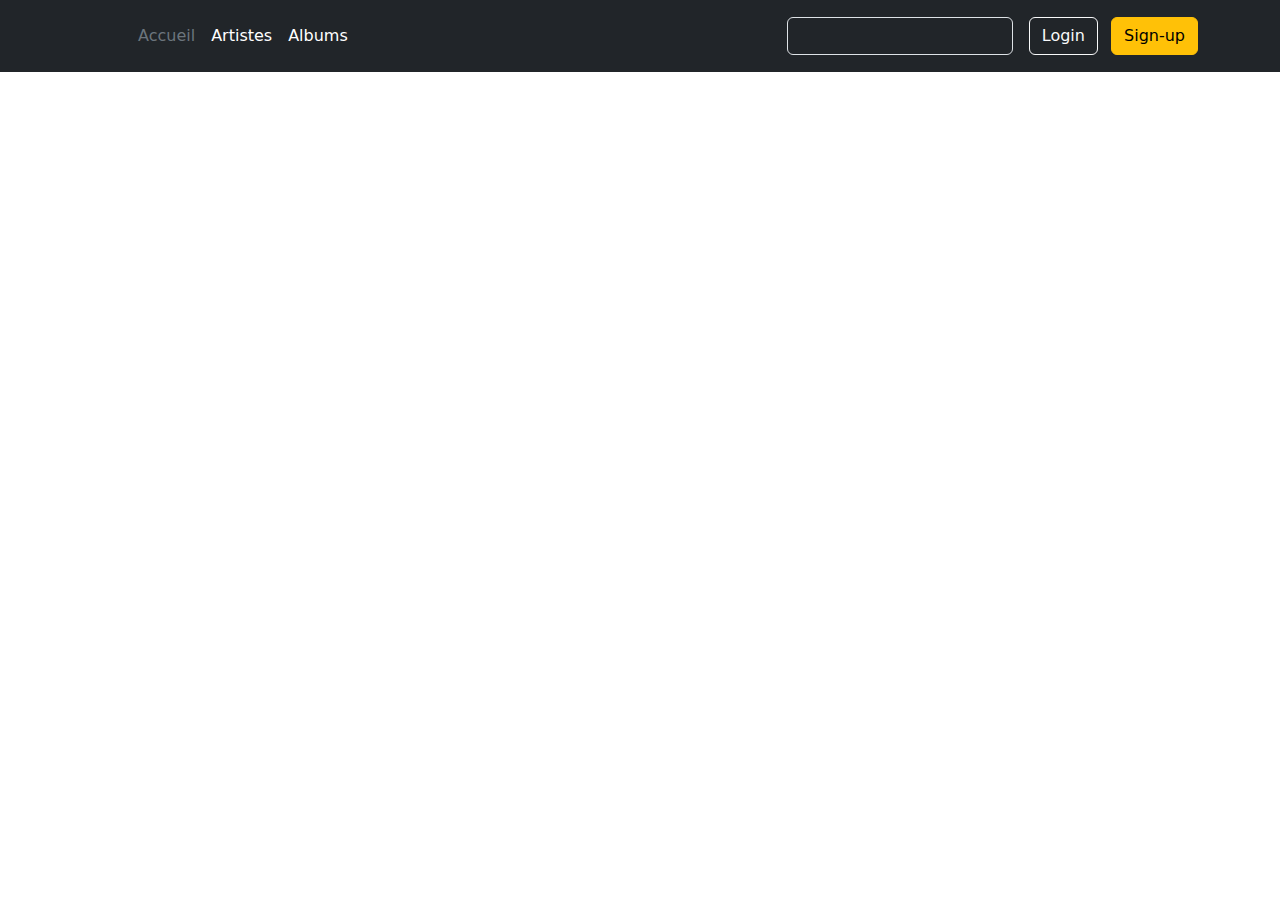
==== index.html @ e5295cd7 "Pages base des playlist" ====
<!DOCTYPE html>
<html lang="fr">
<head>
    <meta charset="UTF-8">
    <meta name="viewport" content="width=device-width, initial-scale=1.0">
    <title>Accueil</title>
    <link href="https://cdn.jsdelivr.net/npm/bootstrap@5.3.3/dist/css/bootstrap.min.css" rel="stylesheet" integrity="sha384-QWTKZyjpPEjISv5WaRU9OFeRpok6YctnYmDr5pNlyT2bRjXh0JMhjY6hW+ALEwIH" crossorigin="anonymous">
    <script src="https://cdn.jsdelivr.net/npm/bootstrap@5.3.3/dist/js/bootstrap.bundle.min.js" integrity="sha384-YvpcrYf0tY3lHB60NNkmXc5s9fDVZLESaAA55NDzOxhy9GkcIdslK1eN7N6jIeHz" crossorigin="anonymous"></script>

    <!-- Ajoutez ici les liens vers les fichiers CSS et JavaScript nécessaires -->
    <header class="p-3 text-bg-dark">
        <div class="container">
          <div class="d-flex flex-wrap align-items-center justify-content-center justify-content-lg-start">
            <a href="https://getbootstrap.com/" class="d-flex align-items-center mb-2 mb-lg-0 text-white text-decoration-none">
              <svg class="bi me-2" width="40" height="32" role="img" aria-label="Bootstrap"><use xlink:href="#bootstrap"></use></svg>
            </a>
    
            <ul class="nav col-12 col-lg-auto me-lg-auto mb-2 justify-content-center mb-md-0">
              <li><a href="https://getbootstrap.com/docs/5.3/examples/headers/#" class="nav-link px-2 text-secondary">Accueil</a></li>
              <li><a href="https://getbootstrap.com/docs/5.3/examples/headers/#" class="nav-link px-2 text-white">Artistes</a></li>
              <li><a href="https://getbootstrap.com/docs/5.3/examples/headers/#" class="nav-link px-2 text-white">Albums</a></li>
            </ul>
    
            <form class="col-12 col-lg-auto mb-3 mb-lg-0 me-lg-3" role="search">
              <input type="search" class="form-control form-control-dark text-bg-dark" placeholder="Search..." aria-label="Search">
            </form>
    
            <div class="text-end">
              <button type="button" class="btn btn-outline-light me-2">Login</button>
              <button type="button" class="btn btn-warning">Sign-up</button>
            </div>
          </div>
        </div>
    </header>
</head>

<body>
    
</body>
</html>
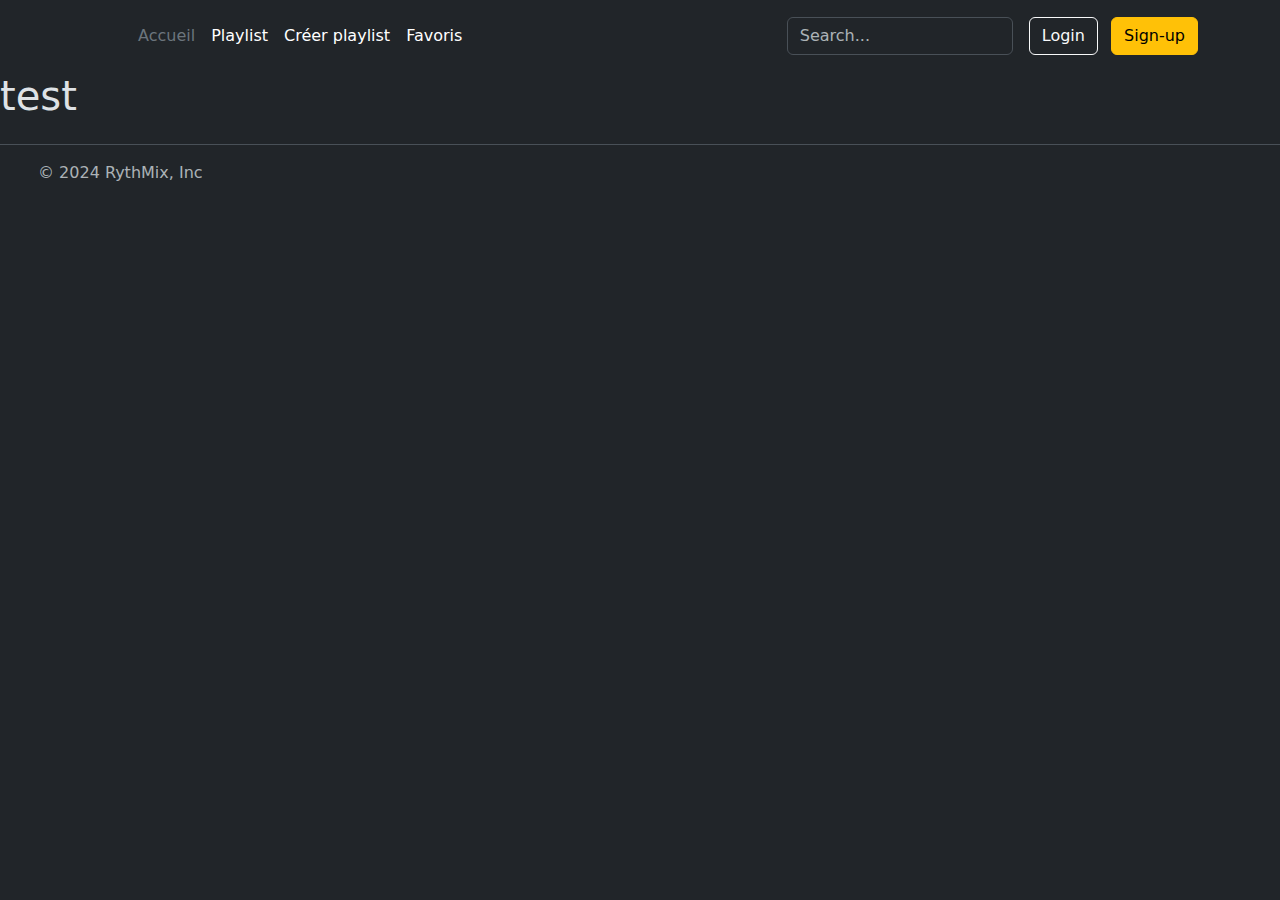
==== commit 230c3c0a: "Mabite" ====
--- a/index.html
+++ b/index.html
@@ -1,40 +1,57 @@
 <!DOCTYPE html>
-<html lang="fr">
-<head>
-    <meta charset="UTF-8">
-    <meta name="viewport" content="width=device-width, initial-scale=1.0">
-    <title>Accueil</title>
-    <link href="https://cdn.jsdelivr.net/npm/bootstrap@5.3.3/dist/css/bootstrap.min.css" rel="stylesheet" integrity="sha384-QWTKZyjpPEjISv5WaRU9OFeRpok6YctnYmDr5pNlyT2bRjXh0JMhjY6hW+ALEwIH" crossorigin="anonymous">
-    <script src="https://cdn.jsdelivr.net/npm/bootstrap@5.3.3/dist/js/bootstrap.bundle.min.js" integrity="sha384-YvpcrYf0tY3lHB60NNkmXc5s9fDVZLESaAA55NDzOxhy9GkcIdslK1eN7N6jIeHz" crossorigin="anonymous"></script>
+<html lang="fr" data-bs-theme="dark">
+  <head>
+      <meta charset="UTF-8">
+      <meta name="viewport" content="width=device-width, initial-scale=1.0">
+      <title>Accueil</title>
+      <link href="https://cdn.jsdelivr.net/npm/bootstrap@5.3.3/dist/css/bootstrap.min.css" rel="stylesheet" integrity="sha384-QWTKZyjpPEjISv5WaRU9OFeRpok6YctnYmDr5pNlyT2bRjXh0JMhjY6hW+ALEwIH" crossorigin="anonymous">
+      <script src="https://cdn.jsdelivr.net/npm/bootstrap@5.3.3/dist/js/bootstrap.bundle.min.js" integrity="sha384-YvpcrYf0tY3lHB60NNkmXc5s9fDVZLESaAA55NDzOxhy9GkcIdslK1eN7N6jIeHz" crossorigin="anonymous"></script>
 
-    <!-- Ajoutez ici les liens vers les fichiers CSS et JavaScript nécessaires -->
-    <header class="p-3 text-bg-dark">
-        <div class="container">
-          <div class="d-flex flex-wrap align-items-center justify-content-center justify-content-lg-start">
-            <a href="https://getbootstrap.com/" class="d-flex align-items-center mb-2 mb-lg-0 text-white text-decoration-none">
-              <svg class="bi me-2" width="40" height="32" role="img" aria-label="Bootstrap"><use xlink:href="#bootstrap"></use></svg>
-            </a>
-    
-            <ul class="nav col-12 col-lg-auto me-lg-auto mb-2 justify-content-center mb-md-0">
-              <li><a href="https://getbootstrap.com/docs/5.3/examples/headers/#" class="nav-link px-2 text-secondary">Accueil</a></li>
-              <li><a href="https://getbootstrap.com/docs/5.3/examples/headers/#" class="nav-link px-2 text-white">Artistes</a></li>
-              <li><a href="https://getbootstrap.com/docs/5.3/examples/headers/#" class="nav-link px-2 text-white">Albums</a></li>
-            </ul>
-    
-            <form class="col-12 col-lg-auto mb-3 mb-lg-0 me-lg-3" role="search">
-              <input type="search" class="form-control form-control-dark text-bg-dark" placeholder="Search..." aria-label="Search">
-            </form>
-    
-            <div class="text-end">
-              <button type="button" class="btn btn-outline-light me-2">Login</button>
-              <button type="button" class="btn btn-warning">Sign-up</button>
+      <!-- Ajoutez ici les liens vers les fichiers CSS et JavaScript nécessaires -->
+      <header class="p-3 text-bg-dark">
+          <div class="container">
+            <div class="d-flex flex-wrap align-items-center justify-content-center justify-content-lg-start">
+              <a href="https://getbootstrap.com/" class="d-flex align-items-center mb-2 mb-lg-0 text-white text-decoration-none">
+                <svg class="bi me-2" width="40" height="32" role="img" aria-label="Bootstrap"><use xlink:href="#bootstrap"></use></svg>
+              </a>
+      
+              <ul class="nav col-12 col-lg-auto me-lg-auto mb-2 justify-content-center mb-md-0">
+                <li><a href="https://getbootstrap.com/docs/5.3/examples/headers/#" class="nav-link px-2 text-secondary">Accueil</a></li>
+                <li><a href="https://getbootstrap.com/docs/5.3/examples/headers/#" class="nav-link px-2 text-white">Playlist</a></li>
+                <li><a href="https://getbootstrap.com/docs/5.3/examples/headers/#" class="nav-link px-2 text-white">Créer playlist</a></li>
+                <li><a href="https://getbootstrap.com/docs/5.3/examples/headers/#" class="nav-link px-2 text-white">Favoris</a></li>
+              </ul>
+      
+              <form class="col-12 col-lg-auto mb-3 mb-lg-0 me-lg-3" role="search">
+                <input type="search" class="form-control form-control-dark text-bg-dark" placeholder="Search..." aria-label="Search">
+              </form>
+      
+              <div class="text-end">
+                <button type="button" class="btn btn-outline-light me-2">Login</button>
+                <button type="button" class="btn btn-warning">Sign-up</button>
+              </div>
             </div>
           </div>
-        </div>
-    </header>
-</head>
+      </header>
+      
+  </head>
 
-<body>
-    
-</body>
+  <body>
+      <h1>test</h1>
+  </body>
+
+  <footer class="d-flex flex-wrap justify-content-between align-items-center py-3 my-4 border-top">
+    <div class="col-md-4 d-flex align-items-center">
+      <a href="/" class="mb-3 me-2 mb-md-0 text-body-secondary text-decoration-none lh-1">
+        <svg class="bi" width="30" height="24"><use xlink:href="#bootstrap"></use></svg>
+      </a>
+      <span class="mb-3 mb-md-0 text-body-secondary">© 2024 RythMix, Inc</span>
+    </div>
+
+    <ul class="nav col-md-4 justify-content-end list-unstyled d-flex">
+      <li class="ms-3"><a class="text-body-secondary" href="#"><svg class="bi" width="24" height="24"><use xlink:href="twitter.svg"></use></svg></a></li>
+      <li class="ms-3"><a class="text-body-secondary" href="#"><svg class="bi" width="24" height="24"><use xlink:href="#instagram"></use></svg></a></li>
+      <li class="ms-3"><a class="text-body-secondary" href="#"><svg class="bi" width="24" height="24"><use xlink:href="#facebook"></use></svg></a></li>
+    </ul>
+  </footer>
 </html>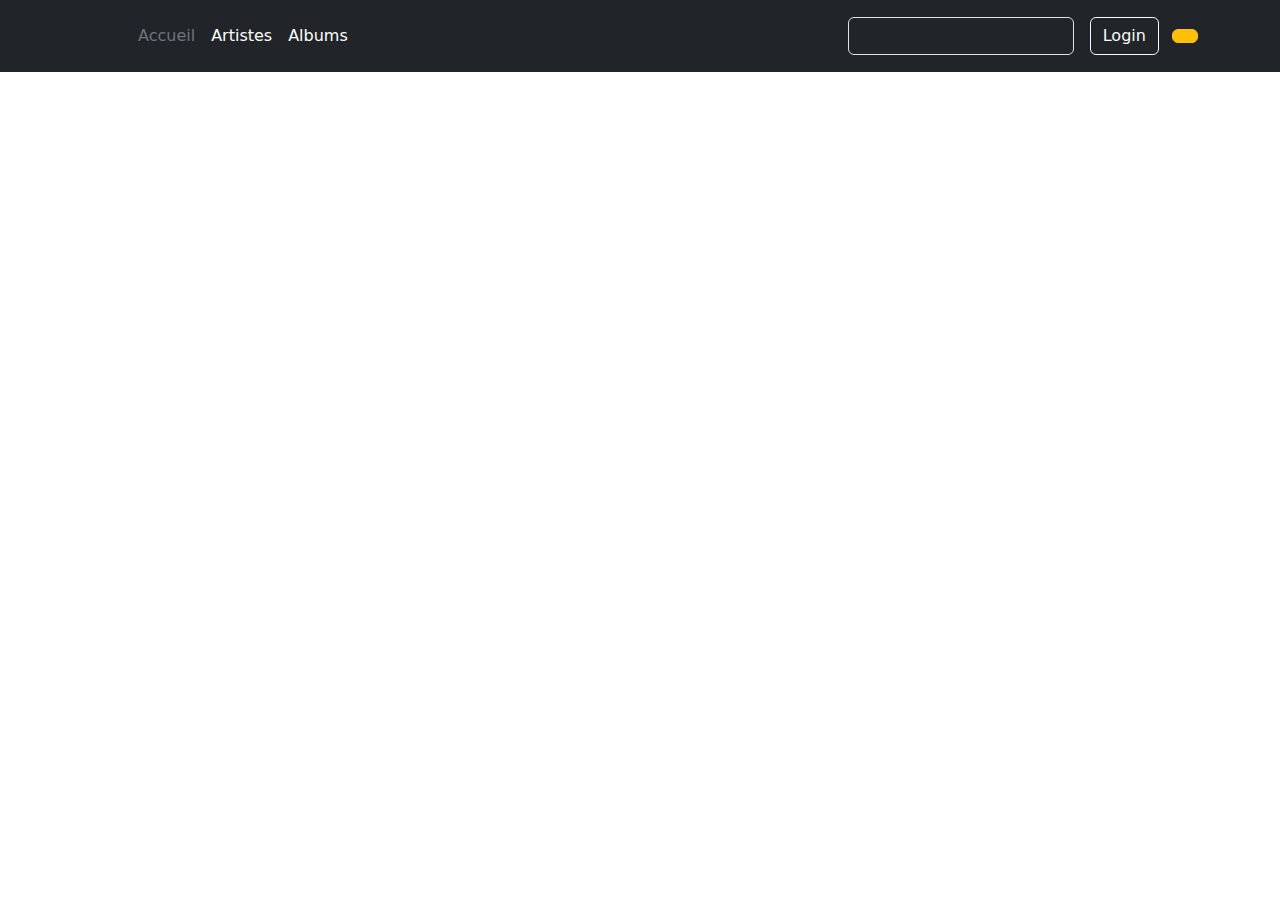
==== commit e88a2dab: "Login" ====
--- a/index.html
+++ b/index.html
@@ -1,57 +1,40 @@
 <!DOCTYPE html>
-<html lang="fr" data-bs-theme="dark">
-  <head>
-      <meta charset="UTF-8">
-      <meta name="viewport" content="width=device-width, initial-scale=1.0">
-      <title>Accueil</title>
-      <link href="https://cdn.jsdelivr.net/npm/bootstrap@5.3.3/dist/css/bootstrap.min.css" rel="stylesheet" integrity="sha384-QWTKZyjpPEjISv5WaRU9OFeRpok6YctnYmDr5pNlyT2bRjXh0JMhjY6hW+ALEwIH" crossorigin="anonymous">
-      <script src="https://cdn.jsdelivr.net/npm/bootstrap@5.3.3/dist/js/bootstrap.bundle.min.js" integrity="sha384-YvpcrYf0tY3lHB60NNkmXc5s9fDVZLESaAA55NDzOxhy9GkcIdslK1eN7N6jIeHz" crossorigin="anonymous"></script>
+<html lang="fr">
+<head>
+    <meta charset="UTF-8">
+    <meta name="viewport" content="width=device-width, initial-scale=1.0">
+    <title>Accueil</title>
+    <link href="https://cdn.jsdelivr.net/npm/bootstrap@5.3.3/dist/css/bootstrap.min.css" rel="stylesheet" integrity="sha384-QWTKZyjpPEjISv5WaRU9OFeRpok6YctnYmDr5pNlyT2bRjXh0JMhjY6hW+ALEwIH" crossorigin="anonymous">
+    <script src="https://cdn.jsdelivr.net/npm/bootstrap@5.3.3/dist/js/bootstrap.bundle.min.js" integrity="sha384-YvpcrYf0tY3lHB60NNkmXc5s9fDVZLESaAA55NDzOxhy9GkcIdslK1eN7N6jIeHz" crossorigin="anonymous"></script>
 
-      <!-- Ajoutez ici les liens vers les fichiers CSS et JavaScript nécessaires -->
-      <header class="p-3 text-bg-dark">
-          <div class="container">
-            <div class="d-flex flex-wrap align-items-center justify-content-center justify-content-lg-start">
-              <a href="https://getbootstrap.com/" class="d-flex align-items-center mb-2 mb-lg-0 text-white text-decoration-none">
-                <svg class="bi me-2" width="40" height="32" role="img" aria-label="Bootstrap"><use xlink:href="#bootstrap"></use></svg>
-              </a>
-      
-              <ul class="nav col-12 col-lg-auto me-lg-auto mb-2 justify-content-center mb-md-0">
-                <li><a href="https://getbootstrap.com/docs/5.3/examples/headers/#" class="nav-link px-2 text-secondary">Accueil</a></li>
-                <li><a href="https://getbootstrap.com/docs/5.3/examples/headers/#" class="nav-link px-2 text-white">Playlist</a></li>
-                <li><a href="https://getbootstrap.com/docs/5.3/examples/headers/#" class="nav-link px-2 text-white">Créer playlist</a></li>
-                <li><a href="https://getbootstrap.com/docs/5.3/examples/headers/#" class="nav-link px-2 text-white">Favoris</a></li>
-              </ul>
-      
-              <form class="col-12 col-lg-auto mb-3 mb-lg-0 me-lg-3" role="search">
-                <input type="search" class="form-control form-control-dark text-bg-dark" placeholder="Search..." aria-label="Search">
-              </form>
-      
-              <div class="text-end">
-                <button type="button" class="btn btn-outline-light me-2">Login</button>
-                <button type="button" class="btn btn-warning">Sign-up</button>
-              </div>
+    <!-- Ajoutez ici les liens vers les fichiers CSS et JavaScript nécessaires -->
+    <header class="p-3 text-bg-dark">
+        <div class="container">
+          <div class="d-flex flex-wrap align-items-center justify-content-center justify-content-lg-start">
+            <a href="https://getbootstrap.com/" class="d-flex align-items-center mb-2 mb-lg-0 text-white text-decoration-none">
+              <svg class="bi me-2" width="40" height="32" role="img" aria-label="Bootstrap"><use xlink:href="#bootstrap"></use></svg>
+            </a>
+    
+            <ul class="nav col-12 col-lg-auto me-lg-auto mb-2 justify-content-center mb-md-0">
+              <li><a href="https://getbootstrap.com/docs/5.3/examples/headers/#" class="nav-link px-2 text-secondary">Accueil</a></li>
+              <li><a href="https://getbootstrap.com/docs/5.3/examples/headers/#" class="nav-link px-2 text-white">Artistes</a></li>
+              <li><a href="https://getbootstrap.com/docs/5.3/examples/headers/#" class="nav-link px-2 text-white">Albums</a></li>
+            </ul>
+    
+            <form class="col-12 col-lg-auto mb-3 mb-lg-0 me-lg-3" role="search">
+              <input type="search" class="form-control form-control-dark text-bg-dark" placeholder="Search..." aria-label="Search">
+            </form>
+    
+            <div class="text-end">
+              <button type="button" class="btn btn-outline-light me-2">Login</button>
+              <button type="button" class="btn btn-warning"> <a href="login.html" Sign-up</button>
             </div>
           </div>
-      </header>
-      
-  </head>
+        </div>
+    </header>
+</head>
 
-  <body>
-      <h1>test</h1>
-  </body>
-
-  <footer class="d-flex flex-wrap justify-content-between align-items-center py-3 my-4 border-top">
-    <div class="col-md-4 d-flex align-items-center">
-      <a href="/" class="mb-3 me-2 mb-md-0 text-body-secondary text-decoration-none lh-1">
-        <svg class="bi" width="30" height="24"><use xlink:href="#bootstrap"></use></svg>
-      </a>
-      <span class="mb-3 mb-md-0 text-body-secondary">© 2024 RythMix, Inc</span>
-    </div>
-
-    <ul class="nav col-md-4 justify-content-end list-unstyled d-flex">
-      <li class="ms-3"><a class="text-body-secondary" href="#"><svg class="bi" width="24" height="24"><use xlink:href="twitter.svg"></use></svg></a></li>
-      <li class="ms-3"><a class="text-body-secondary" href="#"><svg class="bi" width="24" height="24"><use xlink:href="#instagram"></use></svg></a></li>
-      <li class="ms-3"><a class="text-body-secondary" href="#"><svg class="bi" width="24" height="24"><use xlink:href="#facebook"></use></svg></a></li>
-    </ul>
-  </footer>
+<body>
+    
+</body>
 </html>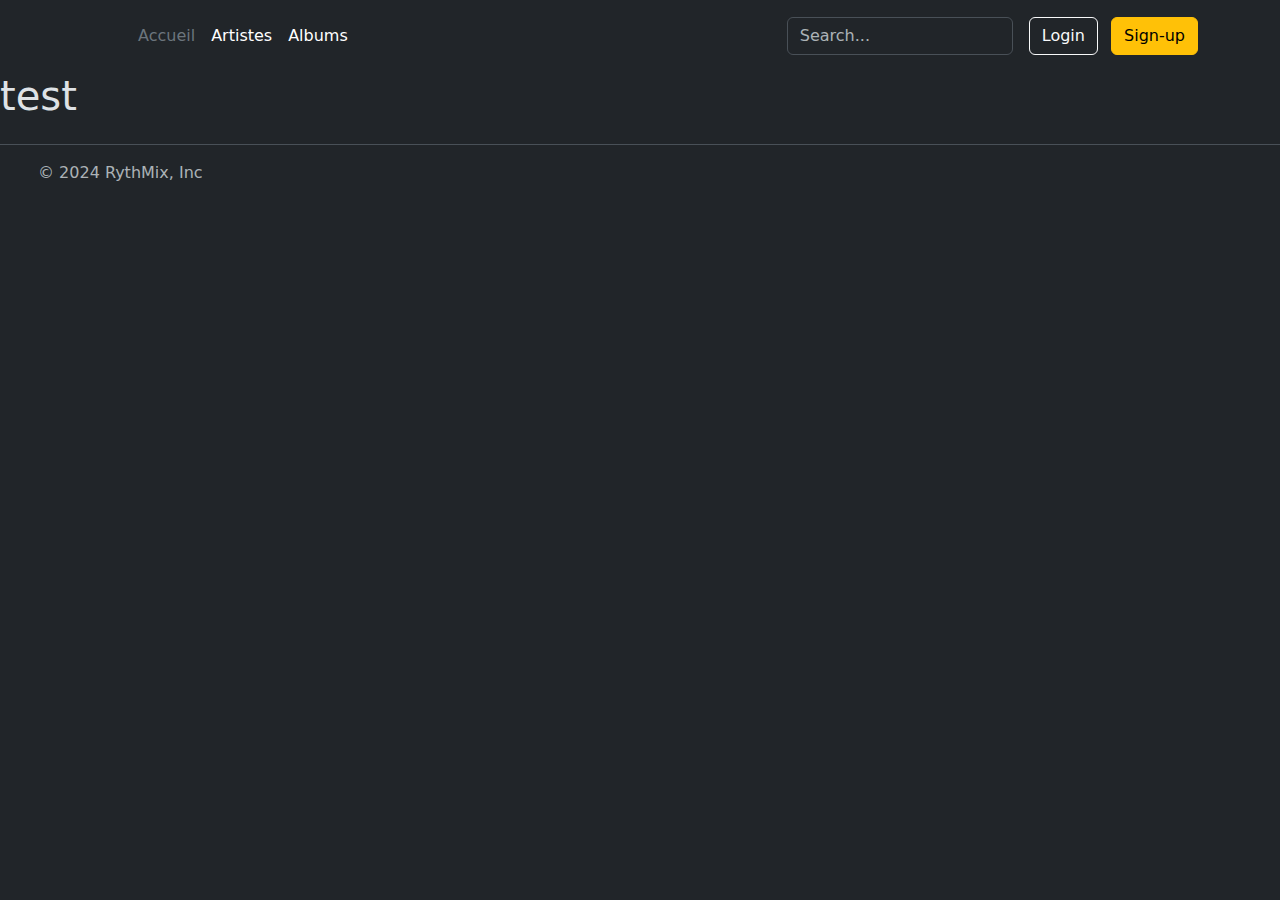
==== commit d8e45d92: "Merge branch 'main' of https://github.com/The-one-joker/SAE-Dev-Web" ====
--- a/index.html
+++ b/index.html
@@ -1,11 +1,11 @@
 <!DOCTYPE html>
-<html lang="fr">
-<head>
-    <meta charset="UTF-8">
-    <meta name="viewport" content="width=device-width, initial-scale=1.0">
-    <title>Accueil</title>
-    <link href="https://cdn.jsdelivr.net/npm/bootstrap@5.3.3/dist/css/bootstrap.min.css" rel="stylesheet" integrity="sha384-QWTKZyjpPEjISv5WaRU9OFeRpok6YctnYmDr5pNlyT2bRjXh0JMhjY6hW+ALEwIH" crossorigin="anonymous">
-    <script src="https://cdn.jsdelivr.net/npm/bootstrap@5.3.3/dist/js/bootstrap.bundle.min.js" integrity="sha384-YvpcrYf0tY3lHB60NNkmXc5s9fDVZLESaAA55NDzOxhy9GkcIdslK1eN7N6jIeHz" crossorigin="anonymous"></script>
+<html lang="fr" data-bs-theme="dark">
+  <head>
+      <meta charset="UTF-8">
+      <meta name="viewport" content="width=device-width, initial-scale=1.0">
+      <title>Accueil</title>
+      <link href="https://cdn.jsdelivr.net/npm/bootstrap@5.3.3/dist/css/bootstrap.min.css" rel="stylesheet" integrity="sha384-QWTKZyjpPEjISv5WaRU9OFeRpok6YctnYmDr5pNlyT2bRjXh0JMhjY6hW+ALEwIH" crossorigin="anonymous">
+      <script src="https://cdn.jsdelivr.net/npm/bootstrap@5.3.3/dist/js/bootstrap.bundle.min.js" integrity="sha384-YvpcrYf0tY3lHB60NNkmXc5s9fDVZLESaAA55NDzOxhy9GkcIdslK1eN7N6jIeHz" crossorigin="anonymous"></script>
 
     <!-- Ajoutez ici les liens vers les fichiers CSS et JavaScript nécessaires -->
     <header class="p-3 text-bg-dark">
@@ -27,14 +27,29 @@
     
             <div class="text-end">
               <button type="button" class="btn btn-outline-light me-2">Login</button>
-              <button type="button" class="btn btn-warning"> <a href="login.html" Sign-up</button>
+              <button type="button" class="btn btn-warning">Sign-up</button>
             </div>
           </div>
         </div>
     </header>
 </head>
 
-<body>
-    
-</body>
+  <body>
+      <h1>test</h1>
+  </body>
+
+  <footer class="d-flex flex-wrap justify-content-between align-items-center py-3 my-4 border-top">
+    <div class="col-md-4 d-flex align-items-center">
+      <a href="/" class="mb-3 me-2 mb-md-0 text-body-secondary text-decoration-none lh-1">
+        <svg class="bi" width="30" height="24"><use xlink:href="#bootstrap"></use></svg>
+      </a>
+      <span class="mb-3 mb-md-0 text-body-secondary">© 2024 RythMix, Inc</span>
+    </div>
+
+    <ul class="nav col-md-4 justify-content-end list-unstyled d-flex">
+      <li class="ms-3"><a class="text-body-secondary" href="#"><svg class="bi" width="24" height="24"><use xlink:href="twitter.svg"></use></svg></a></li>
+      <li class="ms-3"><a class="text-body-secondary" href="#"><svg class="bi" width="24" height="24"><use xlink:href="#instagram"></use></svg></a></li>
+      <li class="ms-3"><a class="text-body-secondary" href="#"><svg class="bi" width="24" height="24"><use xlink:href="#facebook"></use></svg></a></li>
+    </ul>
+  </footer>
 </html>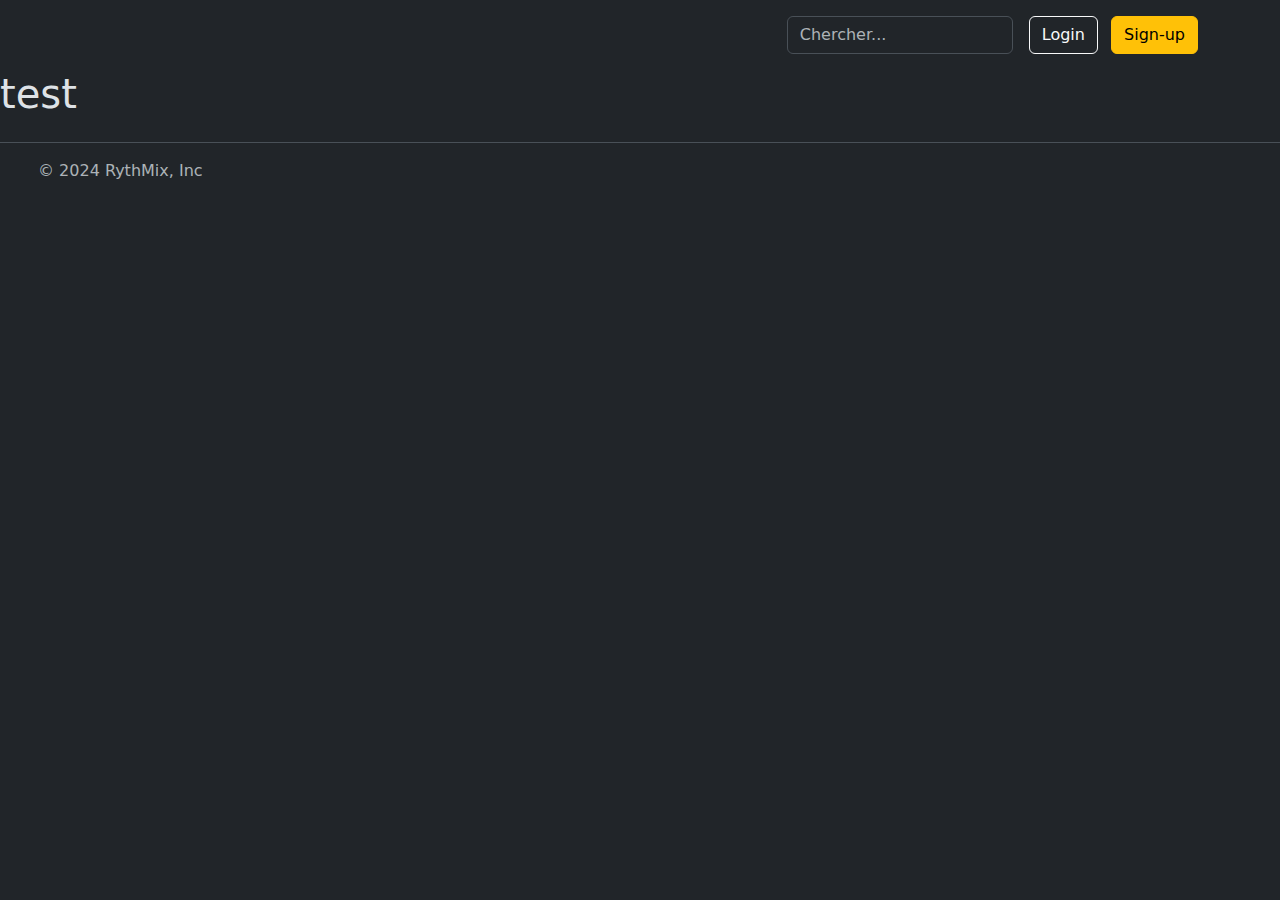
==== commit c669c095: "plus" ====
--- a/index.html
+++ b/index.html
@@ -16,17 +16,15 @@
             </a>
     
             <ul class="nav col-12 col-lg-auto me-lg-auto mb-2 justify-content-center mb-md-0">
-              <li><a href="https://getbootstrap.com/docs/5.3/examples/headers/#" class="nav-link px-2 text-secondary">Accueil</a></li>
-              <li><a href="https://getbootstrap.com/docs/5.3/examples/headers/#" class="nav-link px-2 text-white">Artistes</a></li>
-              <li><a href="https://getbootstrap.com/docs/5.3/examples/headers/#" class="nav-link px-2 text-white">Albums</a></li>
+
             </ul>
     
             <form class="col-12 col-lg-auto mb-3 mb-lg-0 me-lg-3" role="search">
-              <input type="search" class="form-control form-control-dark text-bg-dark" placeholder="Search..." aria-label="Search">
+              <input type="search" class="form-control form-control-dark text-bg-dark" placeholder="Chercher..." aria-label="Search">
             </form>
     
             <div class="text-end">
-              <button type="button" class="btn btn-outline-light me-2">Login</button>
+              <button type="button" class="btn btn-outline-light me-2"><a href="login.html" style="text-decoration: none; color: inherit;">Login</a></button>
               <button type="button" class="btn btn-warning">Sign-up</button>
             </div>
           </div>
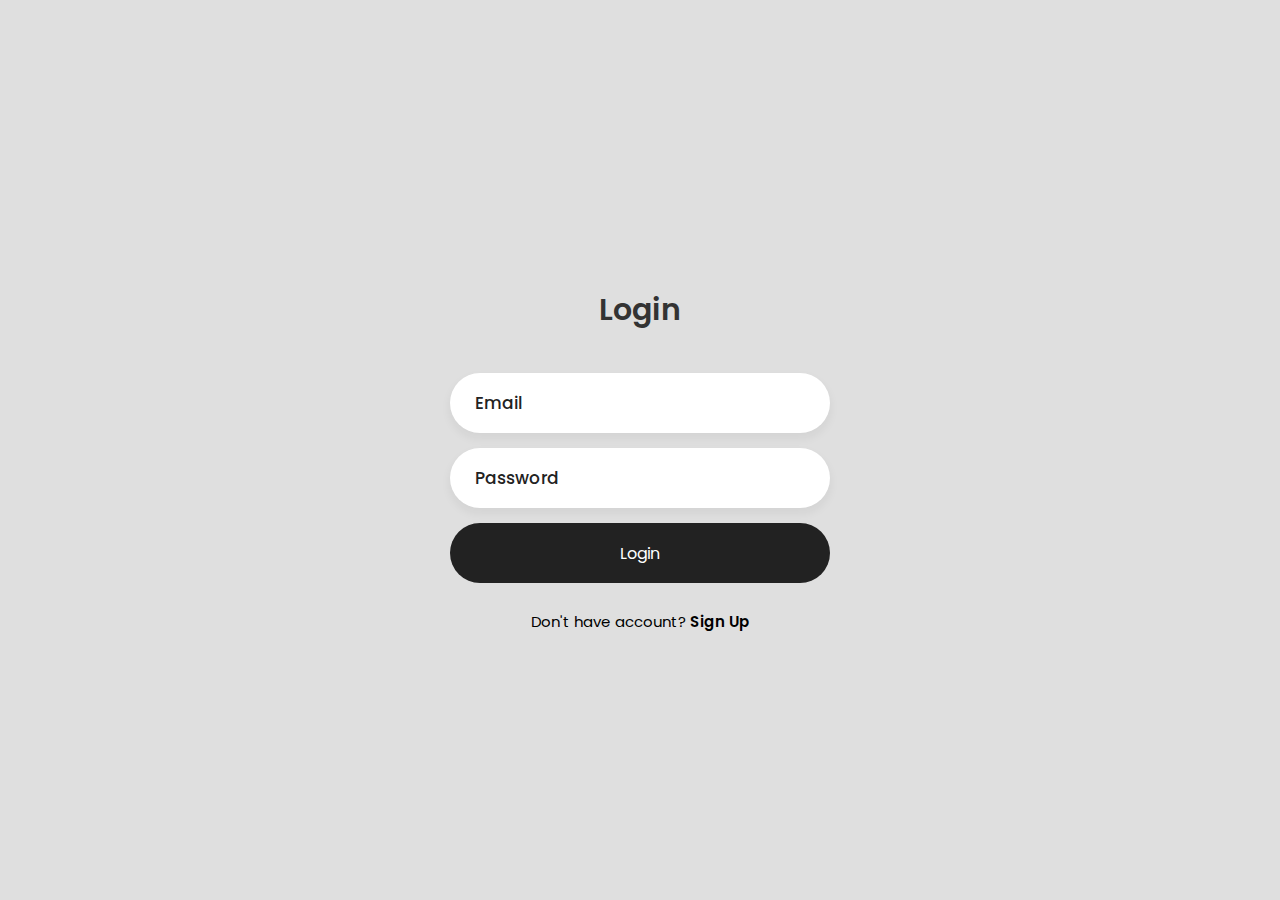
==== commit 71342d01: "modif des liens" ====
--- a/index.html
+++ b/index.html
@@ -1,53 +1,34 @@
 <!DOCTYPE html>
-<html lang="fr" data-bs-theme="dark">
-  <head>
-      <meta charset="UTF-8">
-      <meta name="viewport" content="width=device-width, initial-scale=1.0">
-      <title>Accueil</title>
-      <link href="https://cdn.jsdelivr.net/npm/bootstrap@5.3.3/dist/css/bootstrap.min.css" rel="stylesheet" integrity="sha384-QWTKZyjpPEjISv5WaRU9OFeRpok6YctnYmDr5pNlyT2bRjXh0JMhjY6hW+ALEwIH" crossorigin="anonymous">
-      <script src="https://cdn.jsdelivr.net/npm/bootstrap@5.3.3/dist/js/bootstrap.bundle.min.js" integrity="sha384-YvpcrYf0tY3lHB60NNkmXc5s9fDVZLESaAA55NDzOxhy9GkcIdslK1eN7N6jIeHz" crossorigin="anonymous"></script>
-
-    <!-- Ajoutez ici les liens vers les fichiers CSS et JavaScript nécessaires -->
-    <header class="p-3 text-bg-dark">
-        <div class="container">
-          <div class="d-flex flex-wrap align-items-center justify-content-center justify-content-lg-start">
-            <a href="https://getbootstrap.com/" class="d-flex align-items-center mb-2 mb-lg-0 text-white text-decoration-none">
-              <svg class="bi me-2" width="40" height="32" role="img" aria-label="Bootstrap"><use xlink:href="#bootstrap"></use></svg>
-            </a>
+<html lang="fr">
+<head>
+    <meta charset="UTF-8">
+    <meta http-equiv="X-UA-Compatible" content="IE=edge">
+    <meta name="viewport" content="width=device-width, initial-scale=1.0">
+    <link rel="stylesheet" href="login.css">
+    <title>Login Page</title>
     
-            <ul class="nav col-12 col-lg-auto me-lg-auto mb-2 justify-content-center mb-md-0">
-
-            </ul>
+</head>
+<body>
+    <div class="login-box">
+        <div class="login-header">
+            <header>Login</header> <!-- En-tête de connexion -->
+        </div>
+        <form action="login.php" method="post">
+        <div class="input-box">
+            <input type="login" class="input-field" name="login" placeholder="Email" autocomplete="off" required>
+        </div>
+        <div class="input-box">
+            <input type="password" class="input-field" name="password" placeholder="Password" autocomplete="off" required>
+        </div>
     
-            <form class="col-12 col-lg-auto mb-3 mb-lg-0 me-lg-3" role="search">
-              <input type="search" class="form-control form-control-dark text-bg-dark" placeholder="Chercher..." aria-label="Search">
-            </form>
-    
-            <div class="text-end">
-              <button type="button" class="btn btn-outline-light me-2"><a href="login.html" style="text-decoration: none; color: inherit;">Login</a></button>
-              <button type="button" class="btn btn-warning">Sign-up</button>
-            </div>
-          </div>
+        <div class="input-submit">
+            <button class="submit-btn" id="submit"></button>
+            <label for="submit">Login</label> <!-- Étiquette pour le bouton de connexion -->
         </div>
-    </header>
-</head>
-
-  <body>
-      <h1>test</h1>
-  </body>
-
-  <footer class="d-flex flex-wrap justify-content-between align-items-center py-3 my-4 border-top">
-    <div class="col-md-4 d-flex align-items-center">
-      <a href="/" class="mb-3 me-2 mb-md-0 text-body-secondary text-decoration-none lh-1">
-        <svg class="bi" width="30" height="24"><use xlink:href="#bootstrap"></use></svg>
-      </a>
-      <span class="mb-3 mb-md-0 text-body-secondary">© 2024 RythMix, Inc</span>
+        </form>
+        <div class="sign-up-link">
+            <p>Don't have account? <a href="signup.html">Sign Up</a></p> <!-- Lien pour s'inscrire -->
+        </div>
     </div>
-
-    <ul class="nav col-md-4 justify-content-end list-unstyled d-flex">
-      <li class="ms-3"><a class="text-body-secondary" href="#"><svg class="bi" width="24" height="24"><use xlink:href="twitter.svg"></use></svg></a></li>
-      <li class="ms-3"><a class="text-body-secondary" href="#"><svg class="bi" width="24" height="24"><use xlink:href="#instagram"></use></svg></a></li>
-      <li class="ms-3"><a class="text-body-secondary" href="#"><svg class="bi" width="24" height="24"><use xlink:href="#facebook"></use></svg></a></li>
-    </ul>
-  </footer>
-</html>+</body>
+</html>
--- a/login.css
+++ b/login.css
@@ -0,0 +1,120 @@
+
+@import url('https://fonts.googleapis.com/css2?family=Poppins:wght@400;500&display=swap');
+*{
+    margin: 0;
+    padding: 0;
+    box-sizing: border-box;
+    font-family: 'Poppins',sans-serif;
+}
+body{
+    display: flex;
+    justify-content: center;
+    align-items: center;
+    min-height: 100vh;
+    background: #dfdfdf;
+}
+.login-box{
+    display: flex;
+    justify-content: center;
+    flex-direction: column;
+    width: 440px;
+    height: 480px;
+    padding: 30px;
+}
+
+.signup {
+    text-align: center;
+    margin: 20px 0 40px 0;
+}
+
+.signup header {
+    color: #333;
+    font-size: 30px;
+    font-weight: 600;
+}
+.login-header{
+    text-align: center;
+    margin: 20px 0 40px 0;
+}
+.login-header header{
+    color: #333;
+    font-size: 30px;
+    font-weight: 600;
+}
+.input-box .input-field{
+    width: 100%;
+    height: 60px;
+    font-size: 17px;
+    padding: 0 25px;
+    margin-bottom: 15px;
+    border-radius: 30px;
+    border: none;
+    box-shadow: 0px 5px 10px 1px rgba(0,0,0, 0.05);
+    outline: none;
+    transition: .3s;
+}
+::placeholder{
+    font-weight: 500;
+    color: #222;
+}
+.input-field:focus{
+    width: 105%;
+}
+.forgot{
+    display: flex;
+    justify-content: space-between;
+    margin-bottom: 40px;
+}
+section{
+    display: flex;
+    align-items: center;
+    font-size: 14px;
+    color: #555;
+}
+#check{
+    margin-right: 10px;
+}
+a{
+    text-decoration: none;
+}
+a:hover{
+    text-decoration: underline;
+}
+section a{
+    color: #555;
+}
+.input-submit{
+    position: relative;
+}
+.submit-btn{
+    width: 100%;
+    height: 60px;
+    background: #222;
+    border: none;
+    border-radius: 30px;
+    cursor: pointer;
+    transition: .3s;
+}
+.input-submit label{
+    position: absolute;
+    top: 45%;
+    left: 50%;
+    color: #fff;
+    -webkit-transform: translate(-50%, -50%);
+    -ms-transform: translate(-50%, -50%);
+    transform: translate(-50%, -50%);
+    cursor: pointer;
+}
+.submit-btn:hover{
+    background: #000;
+    transform: scale(1.05,1);
+}
+.sign-up-link{
+    text-align: center;
+    font-size: 15px;
+    margin-top: 20px;
+}
+.sign-up-link a{
+    color: #000;
+    font-weight: 600;
+}